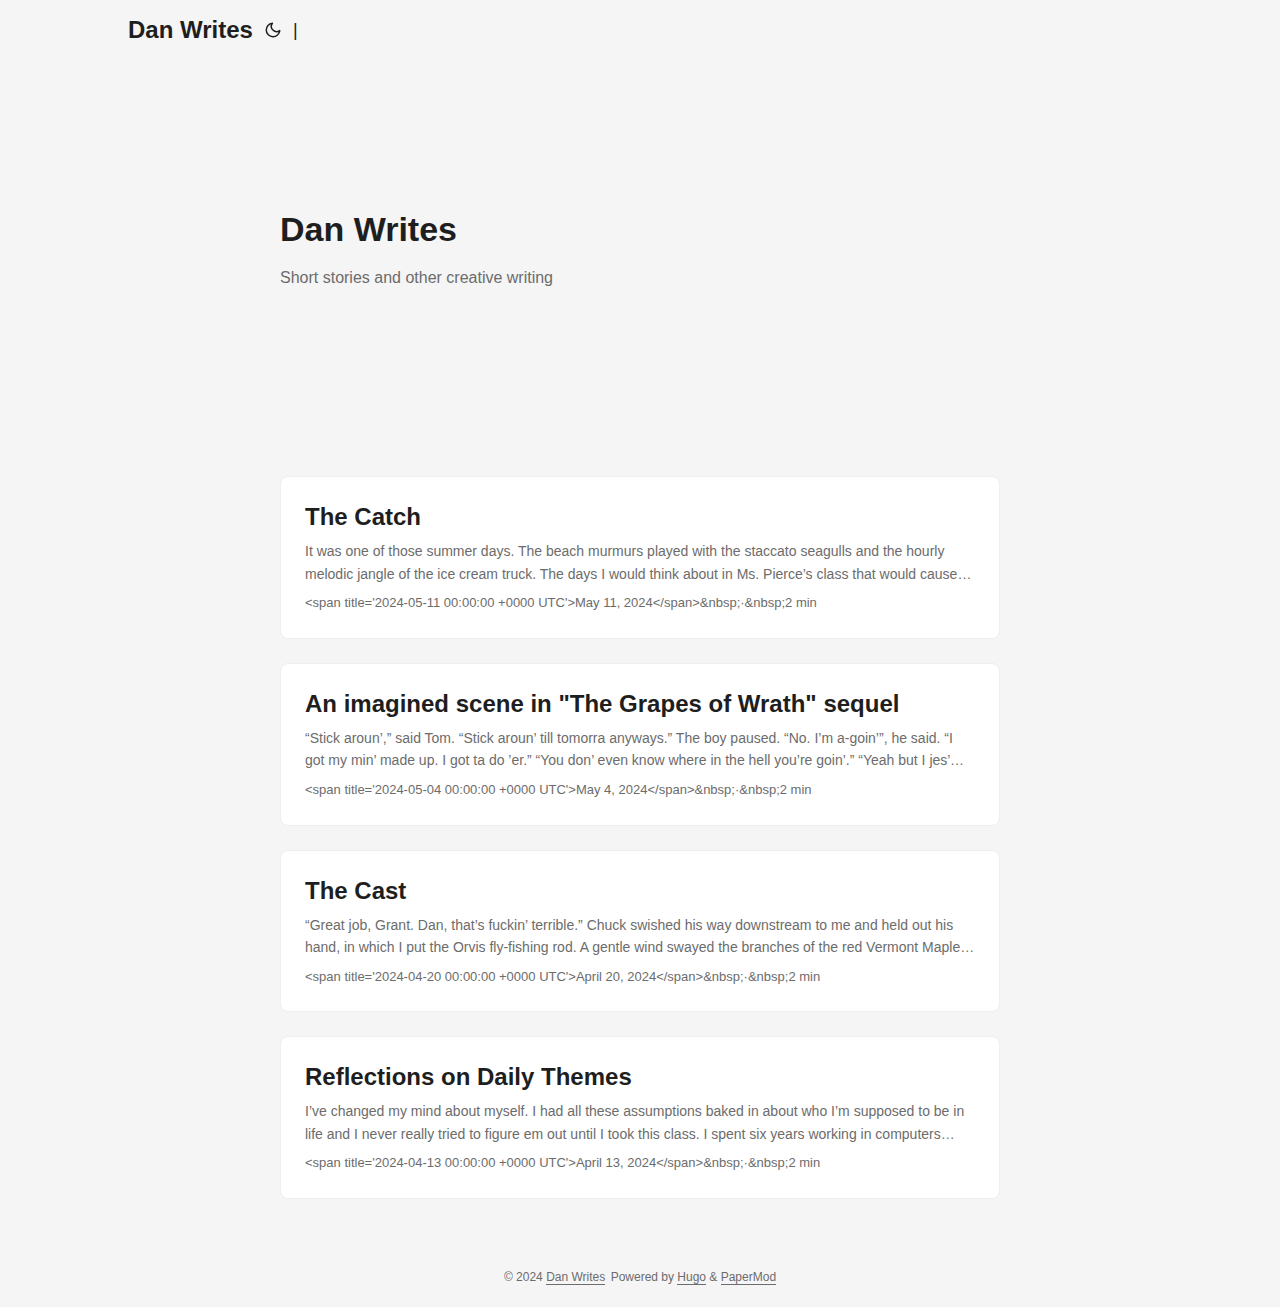
==== index.html @ 6bce39e2 "deploy: b15c340709e970ff0a7357a1b75138c009a3b5eb" ====
<!doctype html><html lang=en dir=auto><head><meta charset=utf-8><meta http-equiv=X-UA-Compatible content="IE=edge"><meta name=viewport content="width=device-width,initial-scale=1,shrink-to-fit=no"><meta name=robots content="index, follow"><title>Dan Writes</title>
<meta name=description content="Theme PaperMod - https://github.com/adityatelange/hugo-PaperMod"><meta name=author content><link rel=canonical href=https://dansramblings.com/><link crossorigin=anonymous href=/assets/css/stylesheet.min.f9abd77e3cd07867f4231d725998615d70e1d2da2324aad07b625a02ed0306ff.css integrity="sha256-+avXfjzQeGf0Ix1yWZhhXXDh0tojJKrQe2JaAu0DBv8=" rel="preload stylesheet" as=style><link rel=icon href=https://dansramblings.com/sorare.png><link rel=icon type=image/png sizes=16x16 href=https://dansramblings.com/favicon-16x16.png><link rel=icon type=image/png sizes=32x32 href=https://dansramblings.com/favicon-32x32.png><link rel=apple-touch-icon href=https://dansramblings.com/apple-touch-icon.png><link rel=mask-icon href=https://dansramblings.com/safari-pinned-tab.svg><meta name=theme-color content="#2e2e33"><meta name=msapplication-TileColor content="#2e2e33"><meta name=generator content="Hugo 0.125.7"><link rel=alternate type=application/rss+xml href=https://dansramblings.com/index.xml><link rel=alternate type=application/json href=https://dansramblings.com/index.json><link rel=alternate hreflang=en href=https://dansramblings.com/><noscript><style>#theme-toggle,.top-link{display:none}</style><style>@media(prefers-color-scheme:dark){:root{--theme:rgb(29, 30, 32);--entry:rgb(46, 46, 51);--primary:rgb(218, 218, 219);--secondary:rgb(155, 156, 157);--tertiary:rgb(65, 66, 68);--content:rgb(196, 196, 197);--hljs-bg:rgb(46, 46, 51);--code-bg:rgb(55, 56, 62);--border:rgb(51, 51, 51)}.list{background:var(--theme)}.list:not(.dark)::-webkit-scrollbar-track{background:0 0}.list:not(.dark)::-webkit-scrollbar-thumb{border-color:var(--theme)}}</style></noscript><script async src="https://www.googletagmanager.com/gtag/js?id=G-PHB7R2WKSF"></script><script>var dnt,doNotTrack=!1;if(!1&&(dnt=navigator.doNotTrack||window.doNotTrack||navigator.msDoNotTrack,doNotTrack=dnt=="1"||dnt=="yes"),!doNotTrack){window.dataLayer=window.dataLayer||[];function gtag(){dataLayer.push(arguments)}gtag("js",new Date),gtag("config","G-PHB7R2WKSF")}</script><meta property="og:title" content="Dan Writes"><meta property="og:description" content="Theme PaperMod - https://github.com/adityatelange/hugo-PaperMod"><meta property="og:type" content="website"><meta property="og:url" content="https://dansramblings.com/"><meta property="og:image" content="https://dansramblings.com/papermod-cover.png"><meta name=twitter:card content="summary_large_image"><meta name=twitter:image content="https://dansramblings.com/papermod-cover.png"><meta name=twitter:title content="Dan Writes"><meta name=twitter:description content="Theme PaperMod - https://github.com/adityatelange/hugo-PaperMod"><script type=application/ld+json>{"@context":"https://schema.org","@type":"Organization","name":"Dan Writes","url":"https://dansramblings.com/","description":"Theme PaperMod - https://github.com/adityatelange/hugo-PaperMod","thumbnailUrl":"https://dansramblings.com/sorare.png","sameAs":[]}</script></head><body class=list id=top><script>localStorage.getItem("pref-theme")==="dark"?document.body.classList.add("dark"):localStorage.getItem("pref-theme")==="light"?document.body.classList.remove("dark"):window.matchMedia("(prefers-color-scheme: dark)").matches&&document.body.classList.add("dark")</script><header class=header><nav class=nav><div class=logo><a href=https://dansramblings.com/ accesskey=h title="Dan Writes (Alt + H)">Dan Writes</a>
<span class=logo-switches><button id=theme-toggle accesskey=t title="(Alt + T)"><svg id="moon" xmlns="http://www.w3.org/2000/svg" width="24" height="24" viewBox="0 0 24 24" fill="none" stroke="currentcolor" stroke-width="2" stroke-linecap="round" stroke-linejoin="round"><path d="M21 12.79A9 9 0 1111.21 3 7 7 0 0021 12.79z"/></svg><svg id="sun" xmlns="http://www.w3.org/2000/svg" width="24" height="24" viewBox="0 0 24 24" fill="none" stroke="currentcolor" stroke-width="2" stroke-linecap="round" stroke-linejoin="round"><circle cx="12" cy="12" r="5"/><line x1="12" y1="1" x2="12" y2="3"/><line x1="12" y1="21" x2="12" y2="23"/><line x1="4.22" y1="4.22" x2="5.64" y2="5.64"/><line x1="18.36" y1="18.36" x2="19.78" y2="19.78"/><line x1="1" y1="12" x2="3" y2="12"/><line x1="21" y1="12" x2="23" y2="12"/><line x1="4.22" y1="19.78" x2="5.64" y2="18.36"/><line x1="18.36" y1="5.64" x2="19.78" y2="4.22"/></svg></button><ul class=lang-switch><li>|</li></ul></span></div><ul id=menu></ul></nav></header><main class=main><article class="first-entry home-info"><header class=entry-header><h1>Dan Writes</h1></header><section class=entry-content><p>Short stories and other creative writing</p></section><footer class=entry-footer><div class=social-icons></div></footer></article><article class=post-entry><header class=entry-header><h2>The Catch</h2></header><section class=entry-content><p>It was one of those summer days. The beach murmurs played with the staccato seagulls and the hourly melodic jangle of the ice cream truck. The days I would think about in Ms. Pierce’s class that would cause me to fidget by fwopping my blue laminate multiplication table back and forth. She’d patiently tell me to put it down but I knew that the fwops wore on her because at the end of the year, she retired and moved to Japan....</p></section><footer class=entry-footer>&lt;span title='2024-05-11 00:00:00 +0000 UTC'>May 11, 2024&lt;/span>&amp;nbsp;·&amp;nbsp;2 min</footer><a class=entry-link aria-label="post link to The Catch" href=https://dansramblings.com/posts/05092024/></a></article><article class=post-entry><header class=entry-header><h2>An imagined scene in "The Grapes of Wrath" sequel</h2></header><section class=entry-content><p>“Stick aroun’,” said Tom. “Stick aroun’ till tomorra anyways.”
The boy paused. “No. I’m a-goin’”, he said. “I got my min’ made up. I got ta do ’er.”
“You don’ even know where in the hell you’re goin’.”
“Yeah but I jes’ know”.
Tom sighed. He had felt the same way. In fact when he was seventeen an article in the Oklahoman caused him to hitch rides for twenty days to Topeka just to see that new capitol building....</p></section><footer class=entry-footer>&lt;span title='2024-05-04 00:00:00 +0000 UTC'>May 4, 2024&lt;/span>&amp;nbsp;·&amp;nbsp;2 min</footer><a class=entry-link aria-label='post link to An imagined scene in "The Grapes of Wrath" sequel' href=https://dansramblings.com/posts/story1/></a></article><article class=post-entry><header class=entry-header><h2>The Cast</h2></header><section class=entry-content><p>“Great job, Grant. Dan, that’s fuckin’ terrible.”
Chuck swished his way downstream to me and held out his hand, in which I put the Orvis fly-fishing rod. A gentle wind swayed the branches of the red Vermont Maples lining the stream.
“Too much wrist. You want your whole upper body involved. Like this”, Chuck cast the fly out and let it drift, dangling the brown squirrel-hair lure in front of the rock crags where the rainbow trout were spawning....</p></section><footer class=entry-footer>&lt;span title='2024-04-20 00:00:00 +0000 UTC'>April 20, 2024&lt;/span>&amp;nbsp;·&amp;nbsp;2 min</footer><a class=entry-link aria-label="post link to The Cast" href=https://dansramblings.com/posts/story2/></a></article><article class=post-entry><header class=entry-header><h2>Reflections on Daily Themes</h2></header><section class=entry-content><p>I’ve changed my mind about myself. I had all these assumptions baked in about who I’m supposed to be in life and I never really tried to figure em out until I took this class. I spent six years working in computers before going back to school, and before that I spent four years studying computers for a computer science degree. Hell, with all that computerin’ I became damn near sure I was just a computer....</p></section><footer class=entry-footer>&lt;span title='2024-04-13 00:00:00 +0000 UTC'>April 13, 2024&lt;/span>&amp;nbsp;·&amp;nbsp;2 min</footer><a class=entry-link aria-label="post link to Reflections on Daily Themes" href=https://dansramblings.com/posts/story3/></a></article></main><footer class=footer><span>&copy; 2024 <a href=https://dansramblings.com/>Dan Writes</a></span>
<span>Powered by
<a href=https://gohugo.io/ rel="noopener noreferrer" target=_blank>Hugo</a> &
        <a href=https://git.io/hugopapermod rel=noopener target=_blank>PaperMod</a></span></footer><a href=#top aria-label="go to top" title="Go to Top (Alt + G)" class=top-link id=top-link accesskey=g><svg xmlns="http://www.w3.org/2000/svg" viewBox="0 0 12 6" fill="currentcolor"><path d="M12 6H0l6-6z"/></svg>
</a><script>let menu=document.getElementById("menu");menu&&(menu.scrollLeft=localStorage.getItem("menu-scroll-position"),menu.onscroll=function(){localStorage.setItem("menu-scroll-position",menu.scrollLeft)}),document.querySelectorAll('a[href^="#"]').forEach(e=>{e.addEventListener("click",function(e){e.preventDefault();var t=this.getAttribute("href").substr(1);window.matchMedia("(prefers-reduced-motion: reduce)").matches?document.querySelector(`[id='${decodeURIComponent(t)}']`).scrollIntoView():document.querySelector(`[id='${decodeURIComponent(t)}']`).scrollIntoView({behavior:"smooth"}),t==="top"?history.replaceState(null,null," "):history.pushState(null,null,`#${t}`)})})</script><script>var mybutton=document.getElementById("top-link");window.onscroll=function(){document.body.scrollTop>800||document.documentElement.scrollTop>800?(mybutton.style.visibility="visible",mybutton.style.opacity="1"):(mybutton.style.visibility="hidden",mybutton.style.opacity="0")}</script><script>document.getElementById("theme-toggle").addEventListener("click",()=>{document.body.className.includes("dark")?(document.body.classList.remove("dark"),localStorage.setItem("pref-theme","light")):(document.body.classList.add("dark"),localStorage.setItem("pref-theme","dark"))})</script></body></html>
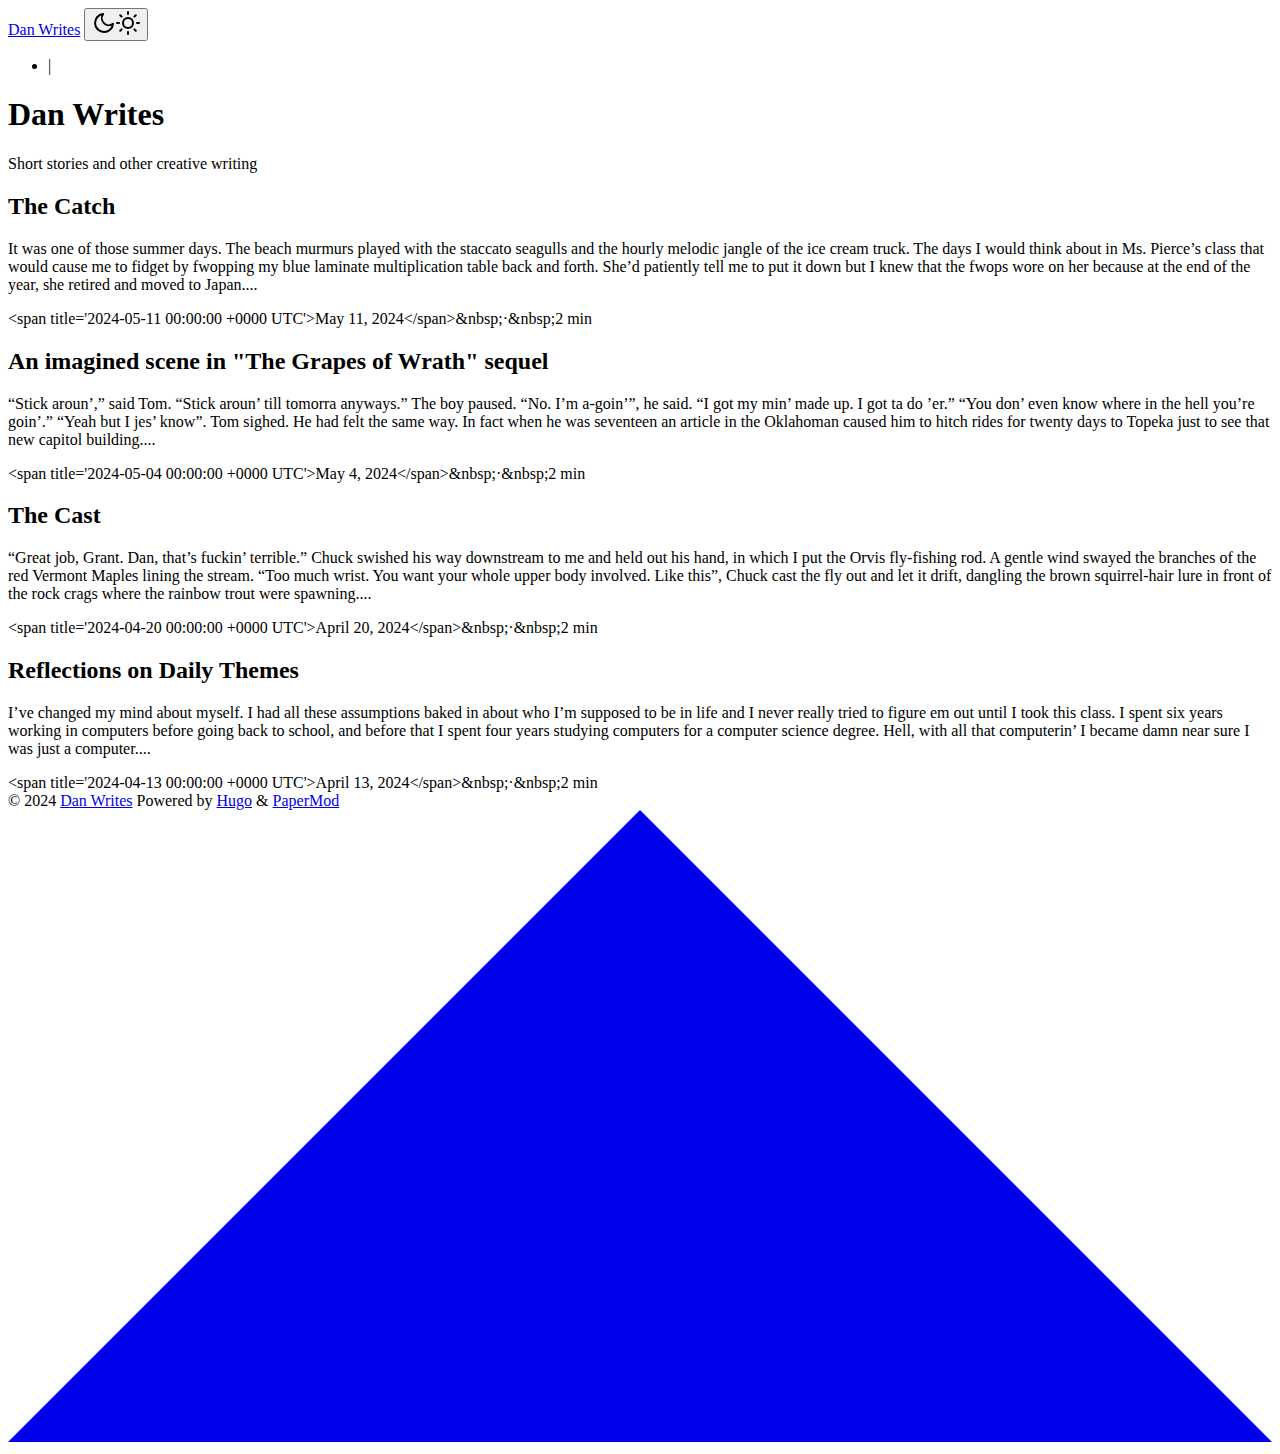
==== commit 24df5da1: "deploy: 1398c80d6e93820206bcc0560bbc3ccfd0f6aad0" ====
--- a/index.html
+++ b/index.html
@@ -1,12 +1,12 @@
 <!doctype html><html lang=en dir=auto><head><meta charset=utf-8><meta http-equiv=X-UA-Compatible content="IE=edge"><meta name=viewport content="width=device-width,initial-scale=1,shrink-to-fit=no"><meta name=robots content="index, follow"><title>Dan Writes</title>
-<meta name=description content="Theme PaperMod - https://github.com/adityatelange/hugo-PaperMod"><meta name=author content><link rel=canonical href=https://dansramblings.com/><link crossorigin=anonymous href=/assets/css/stylesheet.min.f9abd77e3cd07867f4231d725998615d70e1d2da2324aad07b625a02ed0306ff.css integrity="sha256-+avXfjzQeGf0Ix1yWZhhXXDh0tojJKrQe2JaAu0DBv8=" rel="preload stylesheet" as=style><link rel=icon href=https://dansramblings.com/sorare.png><link rel=icon type=image/png sizes=16x16 href=https://dansramblings.com/favicon-16x16.png><link rel=icon type=image/png sizes=32x32 href=https://dansramblings.com/favicon-32x32.png><link rel=apple-touch-icon href=https://dansramblings.com/apple-touch-icon.png><link rel=mask-icon href=https://dansramblings.com/safari-pinned-tab.svg><meta name=theme-color content="#2e2e33"><meta name=msapplication-TileColor content="#2e2e33"><meta name=generator content="Hugo 0.125.7"><link rel=alternate type=application/rss+xml href=https://dansramblings.com/index.xml><link rel=alternate type=application/json href=https://dansramblings.com/index.json><link rel=alternate hreflang=en href=https://dansramblings.com/><noscript><style>#theme-toggle,.top-link{display:none}</style><style>@media(prefers-color-scheme:dark){:root{--theme:rgb(29, 30, 32);--entry:rgb(46, 46, 51);--primary:rgb(218, 218, 219);--secondary:rgb(155, 156, 157);--tertiary:rgb(65, 66, 68);--content:rgb(196, 196, 197);--hljs-bg:rgb(46, 46, 51);--code-bg:rgb(55, 56, 62);--border:rgb(51, 51, 51)}.list{background:var(--theme)}.list:not(.dark)::-webkit-scrollbar-track{background:0 0}.list:not(.dark)::-webkit-scrollbar-thumb{border-color:var(--theme)}}</style></noscript><script async src="https://www.googletagmanager.com/gtag/js?id=G-PHB7R2WKSF"></script><script>var dnt,doNotTrack=!1;if(!1&&(dnt=navigator.doNotTrack||window.doNotTrack||navigator.msDoNotTrack,doNotTrack=dnt=="1"||dnt=="yes"),!doNotTrack){window.dataLayer=window.dataLayer||[];function gtag(){dataLayer.push(arguments)}gtag("js",new Date),gtag("config","G-PHB7R2WKSF")}</script><meta property="og:title" content="Dan Writes"><meta property="og:description" content="Theme PaperMod - https://github.com/adityatelange/hugo-PaperMod"><meta property="og:type" content="website"><meta property="og:url" content="https://dansramblings.com/"><meta property="og:image" content="https://dansramblings.com/papermod-cover.png"><meta name=twitter:card content="summary_large_image"><meta name=twitter:image content="https://dansramblings.com/papermod-cover.png"><meta name=twitter:title content="Dan Writes"><meta name=twitter:description content="Theme PaperMod - https://github.com/adityatelange/hugo-PaperMod"><script type=application/ld+json>{"@context":"https://schema.org","@type":"Organization","name":"Dan Writes","url":"https://dansramblings.com/","description":"Theme PaperMod - https://github.com/adityatelange/hugo-PaperMod","thumbnailUrl":"https://dansramblings.com/sorare.png","sameAs":[]}</script></head><body class=list id=top><script>localStorage.getItem("pref-theme")==="dark"?document.body.classList.add("dark"):localStorage.getItem("pref-theme")==="light"?document.body.classList.remove("dark"):window.matchMedia("(prefers-color-scheme: dark)").matches&&document.body.classList.add("dark")</script><header class=header><nav class=nav><div class=logo><a href=https://dansramblings.com/ accesskey=h title="Dan Writes (Alt + H)">Dan Writes</a>
-<span class=logo-switches><button id=theme-toggle accesskey=t title="(Alt + T)"><svg id="moon" xmlns="http://www.w3.org/2000/svg" width="24" height="24" viewBox="0 0 24 24" fill="none" stroke="currentcolor" stroke-width="2" stroke-linecap="round" stroke-linejoin="round"><path d="M21 12.79A9 9 0 1111.21 3 7 7 0 0021 12.79z"/></svg><svg id="sun" xmlns="http://www.w3.org/2000/svg" width="24" height="24" viewBox="0 0 24 24" fill="none" stroke="currentcolor" stroke-width="2" stroke-linecap="round" stroke-linejoin="round"><circle cx="12" cy="12" r="5"/><line x1="12" y1="1" x2="12" y2="3"/><line x1="12" y1="21" x2="12" y2="23"/><line x1="4.22" y1="4.22" x2="5.64" y2="5.64"/><line x1="18.36" y1="18.36" x2="19.78" y2="19.78"/><line x1="1" y1="12" x2="3" y2="12"/><line x1="21" y1="12" x2="23" y2="12"/><line x1="4.22" y1="19.78" x2="5.64" y2="18.36"/><line x1="18.36" y1="5.64" x2="19.78" y2="4.22"/></svg></button><ul class=lang-switch><li>|</li></ul></span></div><ul id=menu></ul></nav></header><main class=main><article class="first-entry home-info"><header class=entry-header><h1>Dan Writes</h1></header><section class=entry-content><p>Short stories and other creative writing</p></section><footer class=entry-footer><div class=social-icons></div></footer></article><article class=post-entry><header class=entry-header><h2>The Catch</h2></header><section class=entry-content><p>It was one of those summer days. The beach murmurs played with the staccato seagulls and the hourly melodic jangle of the ice cream truck. The days I would think about in Ms. Pierce’s class that would cause me to fidget by fwopping my blue laminate multiplication table back and forth. She’d patiently tell me to put it down but I knew that the fwops wore on her because at the end of the year, she retired and moved to Japan....</p></section><footer class=entry-footer>&lt;span title='2024-05-11 00:00:00 +0000 UTC'>May 11, 2024&lt;/span>&amp;nbsp;·&amp;nbsp;2 min</footer><a class=entry-link aria-label="post link to The Catch" href=https://dansramblings.com/posts/05092024/></a></article><article class=post-entry><header class=entry-header><h2>An imagined scene in "The Grapes of Wrath" sequel</h2></header><section class=entry-content><p>“Stick aroun’,” said Tom. “Stick aroun’ till tomorra anyways.”
+<meta name=description content="Theme PaperMod - https://github.com/adityatelange/hugo-PaperMod"><meta name=author content><link rel=canonical href=https://dhvogel.github.io/danwrites/><link crossorigin=anonymous href=/danwrites/assets/css/stylesheet.min.f9abd77e3cd07867f4231d725998615d70e1d2da2324aad07b625a02ed0306ff.css integrity="sha256-+avXfjzQeGf0Ix1yWZhhXXDh0tojJKrQe2JaAu0DBv8=" rel="preload stylesheet" as=style><link rel=icon href=https://dhvogel.github.io/sorare.png><link rel=icon type=image/png sizes=16x16 href=https://dhvogel.github.io/danwrites/favicon-16x16.png><link rel=icon type=image/png sizes=32x32 href=https://dhvogel.github.io/danwrites/favicon-32x32.png><link rel=apple-touch-icon href=https://dhvogel.github.io/danwrites/apple-touch-icon.png><link rel=mask-icon href=https://dhvogel.github.io/danwrites/safari-pinned-tab.svg><meta name=theme-color content="#2e2e33"><meta name=msapplication-TileColor content="#2e2e33"><meta name=generator content="Hugo 0.125.7"><link rel=alternate type=application/rss+xml href=https://dhvogel.github.io/danwrites/index.xml><link rel=alternate type=application/json href=https://dhvogel.github.io/danwrites/index.json><link rel=alternate hreflang=en href=https://dhvogel.github.io/danwrites/><noscript><style>#theme-toggle,.top-link{display:none}</style><style>@media(prefers-color-scheme:dark){:root{--theme:rgb(29, 30, 32);--entry:rgb(46, 46, 51);--primary:rgb(218, 218, 219);--secondary:rgb(155, 156, 157);--tertiary:rgb(65, 66, 68);--content:rgb(196, 196, 197);--hljs-bg:rgb(46, 46, 51);--code-bg:rgb(55, 56, 62);--border:rgb(51, 51, 51)}.list{background:var(--theme)}.list:not(.dark)::-webkit-scrollbar-track{background:0 0}.list:not(.dark)::-webkit-scrollbar-thumb{border-color:var(--theme)}}</style></noscript><script async src="https://www.googletagmanager.com/gtag/js?id=G-4B44Q1L9NC"></script><script>var dnt,doNotTrack=!1;if(!1&&(dnt=navigator.doNotTrack||window.doNotTrack||navigator.msDoNotTrack,doNotTrack=dnt=="1"||dnt=="yes"),!doNotTrack){window.dataLayer=window.dataLayer||[];function gtag(){dataLayer.push(arguments)}gtag("js",new Date),gtag("config","G-4B44Q1L9NC")}</script><meta property="og:title" content="Dan Writes"><meta property="og:description" content="Theme PaperMod - https://github.com/adityatelange/hugo-PaperMod"><meta property="og:type" content="website"><meta property="og:url" content="https://dhvogel.github.io/danwrites/"><meta property="og:image" content="https://dhvogel.github.io/danwrites/papermod-cover.png"><meta name=twitter:card content="summary_large_image"><meta name=twitter:image content="https://dhvogel.github.io/danwrites/papermod-cover.png"><meta name=twitter:title content="Dan Writes"><meta name=twitter:description content="Theme PaperMod - https://github.com/adityatelange/hugo-PaperMod"><script type=application/ld+json>{"@context":"https://schema.org","@type":"Organization","name":"Dan Writes","url":"https://dhvogel.github.io/danwrites/","description":"Theme PaperMod - https://github.com/adityatelange/hugo-PaperMod","thumbnailUrl":"https://dhvogel.github.io/sorare.png","sameAs":[]}</script></head><body class=list id=top><script>localStorage.getItem("pref-theme")==="dark"?document.body.classList.add("dark"):localStorage.getItem("pref-theme")==="light"?document.body.classList.remove("dark"):window.matchMedia("(prefers-color-scheme: dark)").matches&&document.body.classList.add("dark")</script><header class=header><nav class=nav><div class=logo><a href=https://dhvogel.github.io/danwrites/ accesskey=h title="Dan Writes (Alt + H)">Dan Writes</a>
+<span class=logo-switches><button id=theme-toggle accesskey=t title="(Alt + T)"><svg id="moon" xmlns="http://www.w3.org/2000/svg" width="24" height="24" viewBox="0 0 24 24" fill="none" stroke="currentcolor" stroke-width="2" stroke-linecap="round" stroke-linejoin="round"><path d="M21 12.79A9 9 0 1111.21 3 7 7 0 0021 12.79z"/></svg><svg id="sun" xmlns="http://www.w3.org/2000/svg" width="24" height="24" viewBox="0 0 24 24" fill="none" stroke="currentcolor" stroke-width="2" stroke-linecap="round" stroke-linejoin="round"><circle cx="12" cy="12" r="5"/><line x1="12" y1="1" x2="12" y2="3"/><line x1="12" y1="21" x2="12" y2="23"/><line x1="4.22" y1="4.22" x2="5.64" y2="5.64"/><line x1="18.36" y1="18.36" x2="19.78" y2="19.78"/><line x1="1" y1="12" x2="3" y2="12"/><line x1="21" y1="12" x2="23" y2="12"/><line x1="4.22" y1="19.78" x2="5.64" y2="18.36"/><line x1="18.36" y1="5.64" x2="19.78" y2="4.22"/></svg></button><ul class=lang-switch><li>|</li></ul></span></div><ul id=menu></ul></nav></header><main class=main><article class="first-entry home-info"><header class=entry-header><h1>Dan Writes</h1></header><section class=entry-content><p>Short stories and other creative writing</p></section><footer class=entry-footer><div class=social-icons></div></footer></article><article class=post-entry><header class=entry-header><h2>The Catch</h2></header><section class=entry-content><p>It was one of those summer days. The beach murmurs played with the staccato seagulls and the hourly melodic jangle of the ice cream truck. The days I would think about in Ms. Pierce’s class that would cause me to fidget by fwopping my blue laminate multiplication table back and forth. She’d patiently tell me to put it down but I knew that the fwops wore on her because at the end of the year, she retired and moved to Japan....</p></section><footer class=entry-footer>&lt;span title='2024-05-11 00:00:00 +0000 UTC'>May 11, 2024&lt;/span>&amp;nbsp;·&amp;nbsp;2 min</footer><a class=entry-link aria-label="post link to The Catch" href=https://dhvogel.github.io/danwrites/posts/05092024/></a></article><article class=post-entry><header class=entry-header><h2>An imagined scene in "The Grapes of Wrath" sequel</h2></header><section class=entry-content><p>“Stick aroun’,” said Tom. “Stick aroun’ till tomorra anyways.”
 The boy paused. “No. I’m a-goin’”, he said. “I got my min’ made up. I got ta do ’er.”
 “You don’ even know where in the hell you’re goin’.”
 “Yeah but I jes’ know”.
-Tom sighed. He had felt the same way. In fact when he was seventeen an article in the Oklahoman caused him to hitch rides for twenty days to Topeka just to see that new capitol building....</p></section><footer class=entry-footer>&lt;span title='2024-05-04 00:00:00 +0000 UTC'>May 4, 2024&lt;/span>&amp;nbsp;·&amp;nbsp;2 min</footer><a class=entry-link aria-label='post link to An imagined scene in "The Grapes of Wrath" sequel' href=https://dansramblings.com/posts/story1/></a></article><article class=post-entry><header class=entry-header><h2>The Cast</h2></header><section class=entry-content><p>“Great job, Grant. Dan, that’s fuckin’ terrible.”
+Tom sighed. He had felt the same way. In fact when he was seventeen an article in the Oklahoman caused him to hitch rides for twenty days to Topeka just to see that new capitol building....</p></section><footer class=entry-footer>&lt;span title='2024-05-04 00:00:00 +0000 UTC'>May 4, 2024&lt;/span>&amp;nbsp;·&amp;nbsp;2 min</footer><a class=entry-link aria-label='post link to An imagined scene in "The Grapes of Wrath" sequel' href=https://dhvogel.github.io/danwrites/posts/story1/></a></article><article class=post-entry><header class=entry-header><h2>The Cast</h2></header><section class=entry-content><p>“Great job, Grant. Dan, that’s fuckin’ terrible.”
 Chuck swished his way downstream to me and held out his hand, in which I put the Orvis fly-fishing rod. A gentle wind swayed the branches of the red Vermont Maples lining the stream.
-“Too much wrist. You want your whole upper body involved. Like this”, Chuck cast the fly out and let it drift, dangling the brown squirrel-hair lure in front of the rock crags where the rainbow trout were spawning....</p></section><footer class=entry-footer>&lt;span title='2024-04-20 00:00:00 +0000 UTC'>April 20, 2024&lt;/span>&amp;nbsp;·&amp;nbsp;2 min</footer><a class=entry-link aria-label="post link to The Cast" href=https://dansramblings.com/posts/story2/></a></article><article class=post-entry><header class=entry-header><h2>Reflections on Daily Themes</h2></header><section class=entry-content><p>I’ve changed my mind about myself. I had all these assumptions baked in about who I’m supposed to be in life and I never really tried to figure em out until I took this class. I spent six years working in computers before going back to school, and before that I spent four years studying computers for a computer science degree. Hell, with all that computerin’ I became damn near sure I was just a computer....</p></section><footer class=entry-footer>&lt;span title='2024-04-13 00:00:00 +0000 UTC'>April 13, 2024&lt;/span>&amp;nbsp;·&amp;nbsp;2 min</footer><a class=entry-link aria-label="post link to Reflections on Daily Themes" href=https://dansramblings.com/posts/story3/></a></article></main><footer class=footer><span>&copy; 2024 <a href=https://dansramblings.com/>Dan Writes</a></span>
+“Too much wrist. You want your whole upper body involved. Like this”, Chuck cast the fly out and let it drift, dangling the brown squirrel-hair lure in front of the rock crags where the rainbow trout were spawning....</p></section><footer class=entry-footer>&lt;span title='2024-04-20 00:00:00 +0000 UTC'>April 20, 2024&lt;/span>&amp;nbsp;·&amp;nbsp;2 min</footer><a class=entry-link aria-label="post link to The Cast" href=https://dhvogel.github.io/danwrites/posts/story2/></a></article><article class=post-entry><header class=entry-header><h2>Reflections on Daily Themes</h2></header><section class=entry-content><p>I’ve changed my mind about myself. I had all these assumptions baked in about who I’m supposed to be in life and I never really tried to figure em out until I took this class. I spent six years working in computers before going back to school, and before that I spent four years studying computers for a computer science degree. Hell, with all that computerin’ I became damn near sure I was just a computer....</p></section><footer class=entry-footer>&lt;span title='2024-04-13 00:00:00 +0000 UTC'>April 13, 2024&lt;/span>&amp;nbsp;·&amp;nbsp;2 min</footer><a class=entry-link aria-label="post link to Reflections on Daily Themes" href=https://dhvogel.github.io/danwrites/posts/story3/></a></article></main><footer class=footer><span>&copy; 2024 <a href=https://dhvogel.github.io/danwrites/>Dan Writes</a></span>
 <span>Powered by
 <a href=https://gohugo.io/ rel="noopener noreferrer" target=_blank>Hugo</a> &
         <a href=https://git.io/hugopapermod rel=noopener target=_blank>PaperMod</a></span></footer><a href=#top aria-label="go to top" title="Go to Top (Alt + G)" class=top-link id=top-link accesskey=g><svg xmlns="http://www.w3.org/2000/svg" viewBox="0 0 12 6" fill="currentcolor"><path d="M12 6H0l6-6z"/></svg>
